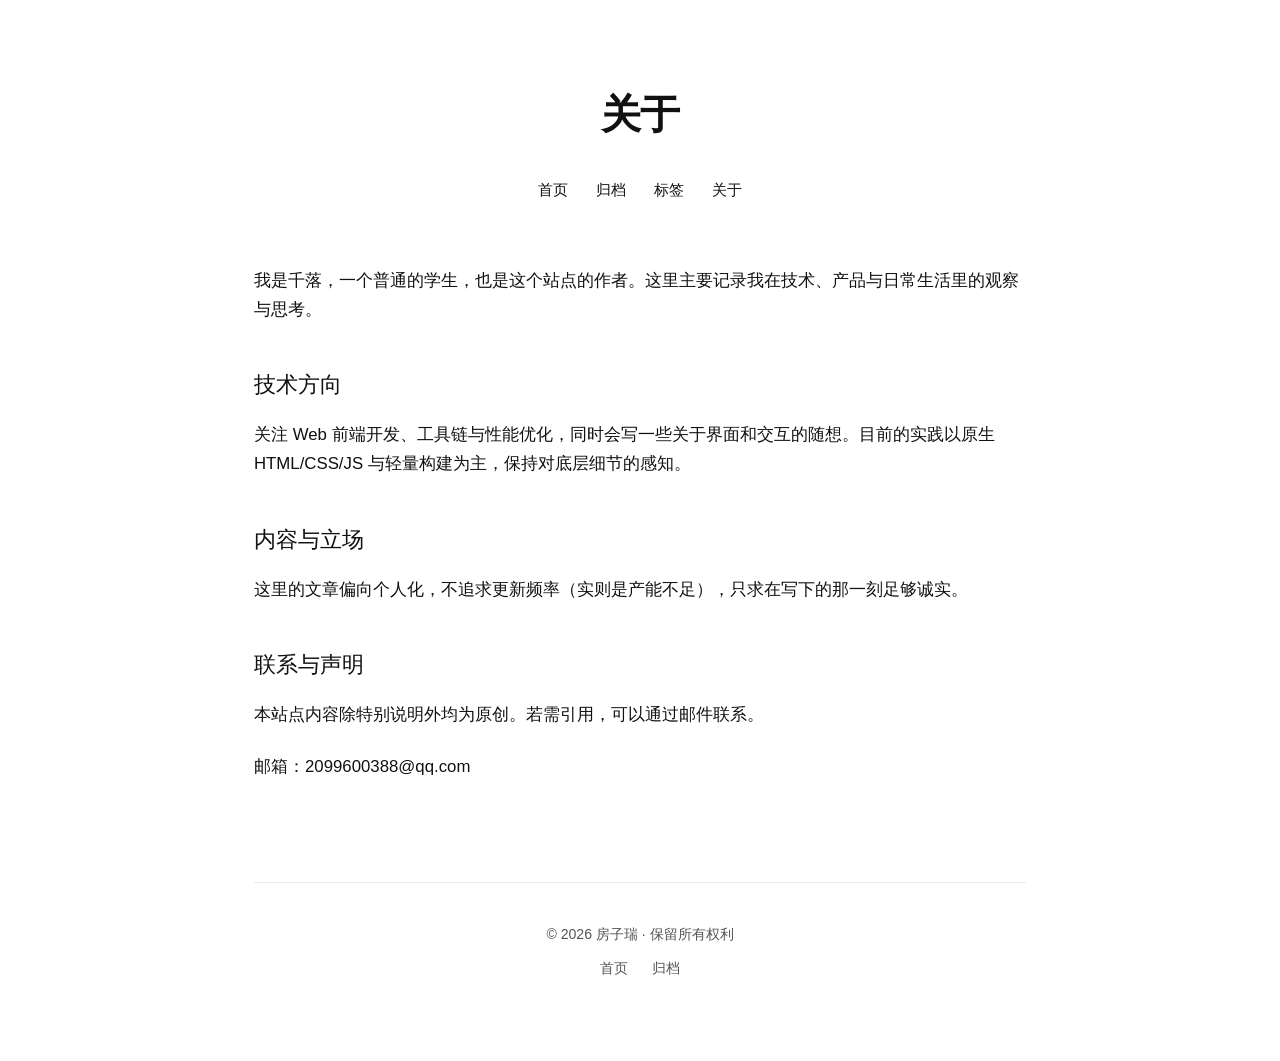
==== about.html @ 4a95ccf3 "Create about.html" ====
<!DOCTYPE html>
<html lang="zh-CN">
<head>
  <meta charset="UTF-8" />
  <meta name="viewport" content="width=device-width, initial-scale=1.0" />
  <meta name="description" content="关于千落博客的作者与站点介绍。" />
  <title>关于 · 千落</title>
  <style>
    :root {
      --bg: #ffffff;
      --fg: #111111;
      --muted: #555555;
      --border: #eaeaea;
      --hover: #000000;
      --transition: 0.3s ease;
    }
    @media (prefers-color-scheme: dark) {
      :root {
        --bg: #121212;
        --fg: #eeeeee;
        --muted: #aaaaaa;
        --border: #333333;
        --hover: #ffffff;
      }
    }
    * {
      margin: 0;
      padding: 0;
      box-sizing: border-box;
    }
    body {
      font-family: -apple-system, BlinkMacSystemFont, "Segoe UI", Roboto, "Helvetica Neue", Arial, sans-serif;
      background-color: var(--bg);
      color: var(--fg);
      line-height: 1.7;
      transition: background-color var(--transition), color var(--transition);
    }
    .container {
      max-width: 820px;
      margin: 0 auto;
      padding: 80px 24px;
    }
    header {
      text-align: center;
      margin-bottom: 64px;
    }
    header h1 {
      font-size: 2.5rem;
      font-weight: 600;
      letter-spacing: -0.5px;
    }
    nav ul {
      list-style: none;
      display: flex;
      justify-content: center;
      gap: 28px;
      margin-top: 28px;
      flex-wrap: wrap;
    }
    nav ul li a {
      text-decoration: none;
      color: var(--fg);
      font-size: 0.96rem;
      transition: color var(--transition);
    }
    nav ul li a:hover {
      color: var(--hover);
    }
    main article h2 {
      font-size: 1.35rem;
      font-weight: 500;
      margin-top: 2em;
      margin-bottom: 0.8em;
    }
    main article p {
      margin-bottom: 1.4em;
      font-size: 1.05rem;
      color: var(--fg);
    }
    main article a {
      color: var(--fg);
      text-decoration: underline;
      text-decoration-thickness: 1px;
      text-underline-offset: 3px;
      transition: color var(--transition);
    }
    main article a:hover {
      color: var(--hover);
    }
    footer {
      margin-top: 100px;
      text-align: center;
      font-size: 0.88rem;
      color: var(--muted);
      border-top: 1px solid var(--border);
      padding-top: 40px;
    }
    footer div {
      margin-top: 10px;
    }
    footer a {
      color: var(--muted);
      text-decoration: none;
      margin: 0 10px;
      transition: color var(--transition);
    }
    footer a:hover {
      color: var(--hover);
    }
    @media (max-width: 768px) {
      .container {
        padding: 40px 16px;
      }
      header h1 {
        font-size: 2rem;
      }
      main article h2 {
        font-size: 1.25rem;
      }
      main article p {
        font-size: 1rem;
      }
    }
    @media (max-width: 480px) {
      header h1 {
        font-size: 1.8rem;
      }
      .container {
        padding: 30px 12px;
      }
      nav ul {
        gap: 10px;
      }
      nav ul li a {
        font-size: 0.9rem;
      }
    }
  </style>
</head>
<body>
  <div class="container">
    <header>
      <h1>关于</h1>
      <nav>
        <ul>
          <li><a href="index.html">首页</a></li>
          <li><a href="archive.html">归档</a></li>
          <li><a href="tags.html">标签</a></li>
          <li><a href="about.html">关于</a></li>
        </ul>
      </nav>
    </header>

    <main>
      <article>
        <p>我是千落，一个普通的学生，也是这个站点的作者。这里主要记录我在技术、产品与日常生活里的观察与思考。</p>
        <h2>技术方向</h2>
        <p>关注 Web 前端开发、工具链与性能优化，同时会写一些关于界面和交互的随想。目前的实践以原生 HTML/CSS/JS 与轻量构建为主，保持对底层细节的感知。</p>
        <h2>内容与立场</h2>
        <p>这里的文章偏向个人化，不追求更新频率（实则是产能不足），只求在写下的那一刻足够诚实。</p>
        <h2>联系与声明</h2>
        <p>本站点内容除特别说明外均为原创。若需引用，可以通过邮件联系。</p>
        <p>邮箱：2099600388@qq.com</p>
      </article>
    </main>

    <footer>
      <p>© 2026 房子瑞 · 保留所有权利</p>
      <div>
        <a href="index.html">首页</a>
        <a href="archive.html">归档</a>
      </div>
    </footer>
  </div>
</body>
</html>
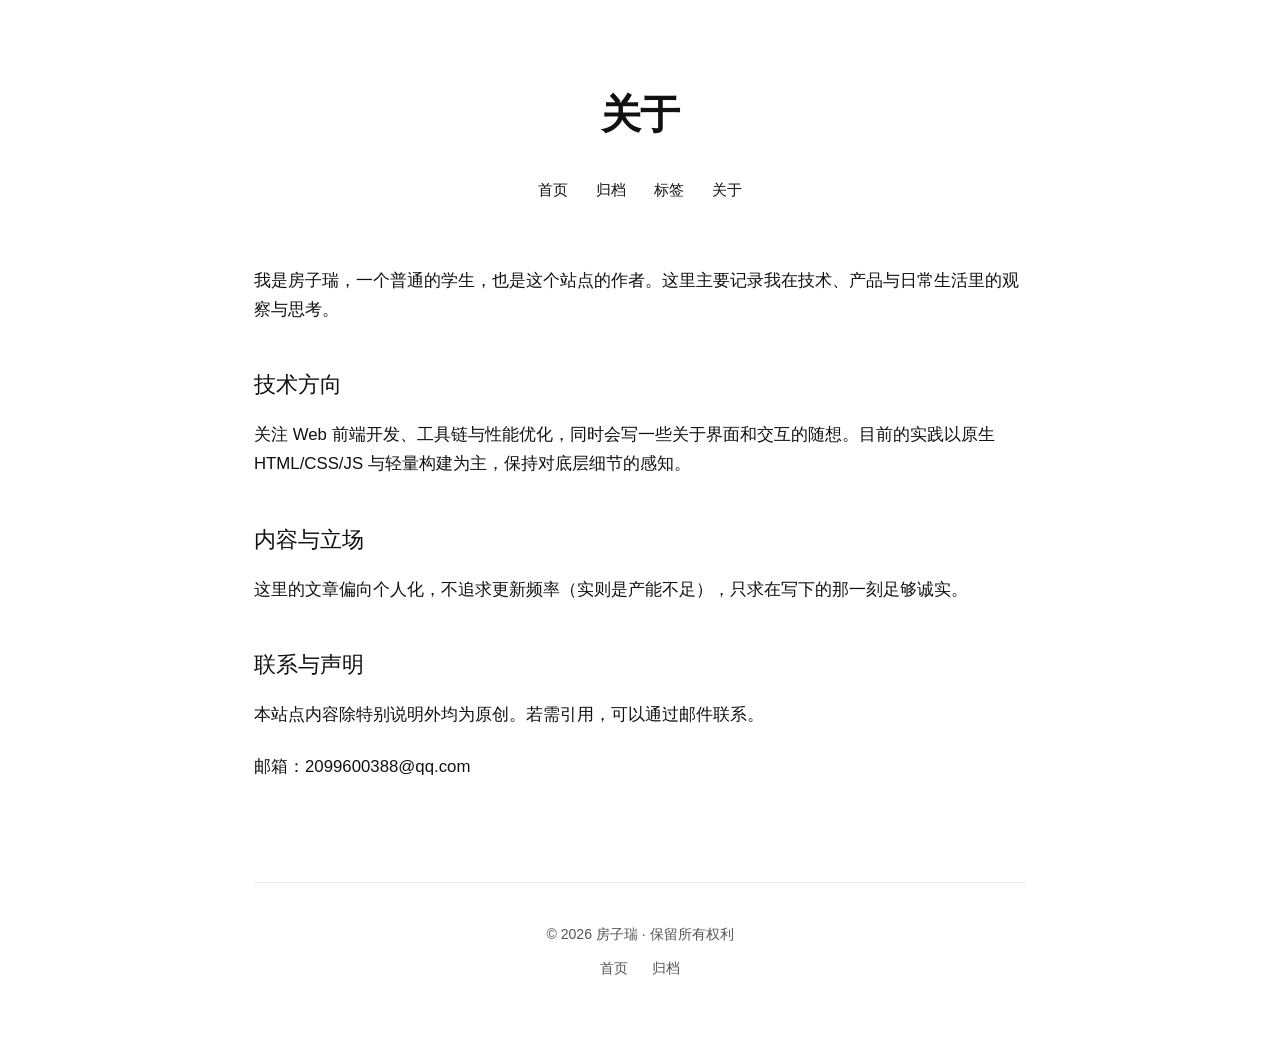
==== commit 6d90b42d: "Update about.html" ====
--- a/about.html
+++ b/about.html
@@ -3,8 +3,8 @@
 <head>
   <meta charset="UTF-8" />
   <meta name="viewport" content="width=device-width, initial-scale=1.0" />
-  <meta name="description" content="关于千落博客的作者与站点介绍。" />
-  <title>关于 · 千落</title>
+  <meta name="description" content="关于房子瑞博客的作者与站点介绍。" />
+  <title>关于 · 房子瑞</title>
   <style>
     :root {
       --bg: #ffffff;
@@ -153,7 +153,7 @@
 
     <main>
       <article>
-        <p>我是千落，一个普通的学生，也是这个站点的作者。这里主要记录我在技术、产品与日常生活里的观察与思考。</p>
+        <p>我是房子瑞，一个普通的学生，也是这个站点的作者。这里主要记录我在技术、产品与日常生活里的观察与思考。</p>
         <h2>技术方向</h2>
         <p>关注 Web 前端开发、工具链与性能优化，同时会写一些关于界面和交互的随想。目前的实践以原生 HTML/CSS/JS 与轻量构建为主，保持对底层细节的感知。</p>
         <h2>内容与立场</h2>
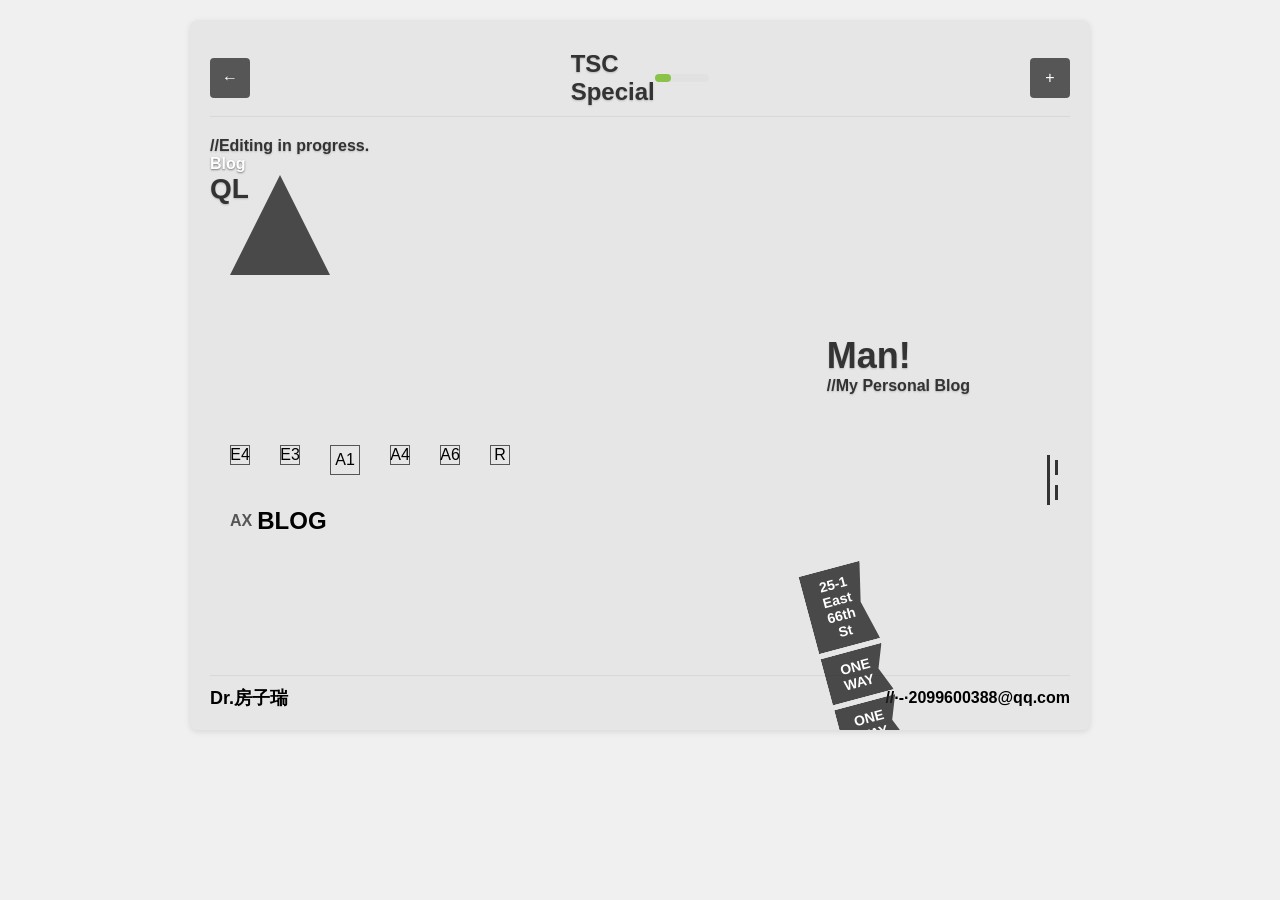
==== commit f457658f: "Update and rename mrfz.html to about.html" ====
--- a/about.html
+++ b/about.html
@@ -1,176 +1,351 @@
 <!DOCTYPE html>
 <html lang="zh-CN">
 <head>
-  <meta charset="UTF-8" />
-  <meta name="viewport" content="width=device-width, initial-scale=1.0" />
-  <meta name="description" content="关于房子瑞博客的作者与站点介绍。" />
-  <title>关于 · 房子瑞</title>
-  <style>
-    :root {
-      --bg: #ffffff;
-      --fg: #111111;
-      --muted: #555555;
-      --border: #eaeaea;
-      --hover: #000000;
-      --transition: 0.3s ease;
-    }
-    @media (prefers-color-scheme: dark) {
-      :root {
-        --bg: #121212;
-        --fg: #eeeeee;
-        --muted: #aaaaaa;
-        --border: #333333;
-        --hover: #ffffff;
-      }
-    }
-    * {
-      margin: 0;
-      padding: 0;
-      box-sizing: border-box;
-    }
-    body {
-      font-family: -apple-system, BlinkMacSystemFont, "Segoe UI", Roboto, "Helvetica Neue", Arial, sans-serif;
-      background-color: var(--bg);
-      color: var(--fg);
-      line-height: 1.7;
-      transition: background-color var(--transition), color var(--transition);
-    }
-    .container {
-      max-width: 820px;
-      margin: 0 auto;
-      padding: 80px 24px;
-    }
-    header {
-      text-align: center;
-      margin-bottom: 64px;
-    }
-    header h1 {
-      font-size: 2.5rem;
-      font-weight: 600;
-      letter-spacing: -0.5px;
-    }
-    nav ul {
-      list-style: none;
-      display: flex;
-      justify-content: center;
-      gap: 28px;
-      margin-top: 28px;
-      flex-wrap: wrap;
-    }
-    nav ul li a {
-      text-decoration: none;
-      color: var(--fg);
-      font-size: 0.96rem;
-      transition: color var(--transition);
-    }
-    nav ul li a:hover {
-      color: var(--hover);
-    }
-    main article h2 {
-      font-size: 1.35rem;
-      font-weight: 500;
-      margin-top: 2em;
-      margin-bottom: 0.8em;
-    }
-    main article p {
-      margin-bottom: 1.4em;
-      font-size: 1.05rem;
-      color: var(--fg);
-    }
-    main article a {
-      color: var(--fg);
-      text-decoration: underline;
-      text-decoration-thickness: 1px;
-      text-underline-offset: 3px;
-      transition: color var(--transition);
-    }
-    main article a:hover {
-      color: var(--hover);
-    }
-    footer {
-      margin-top: 100px;
-      text-align: center;
-      font-size: 0.88rem;
-      color: var(--muted);
-      border-top: 1px solid var(--border);
-      padding-top: 40px;
-    }
-    footer div {
-      margin-top: 10px;
-    }
-    footer a {
-      color: var(--muted);
-      text-decoration: none;
-      margin: 0 10px;
-      transition: color var(--transition);
-    }
-    footer a:hover {
-      color: var(--hover);
-    }
-    @media (max-width: 768px) {
-      .container {
-        padding: 40px 16px;
-      }
-      header h1 {
-        font-size: 2rem;
-      }
-      main article h2 {
-        font-size: 1.25rem;
-      }
-      main article p {
-        font-size: 1rem;
-      }
-    }
-    @media (max-width: 480px) {
-      header h1 {
-        font-size: 1.8rem;
-      }
-      .container {
-        padding: 30px 12px;
-      }
-      nav ul {
-        gap: 10px;
-      }
-      nav ul li a {
-        font-size: 0.9rem;
-      }
-    }
-  </style>
+    <meta charset="UTF-8">
+    <meta name="viewport" content="width=device-width, initial-scale=1.0">
+    <title>个人名片</title>
+    <style>
+        :root {
+            --bg: #f0f0f0;
+            --fg: #333;
+            --muted: #666;
+            --border: #ccc;
+            --hover: #000;
+            --accent: #4078F2;
+            --shadow: 0 2px 6px rgba(0, 0, 0, 0.1);
+            --transition: 0.25s ease;
+        }
+        
+        * {
+            margin: 0;
+            padding: 0;
+            box-sizing: border-box;
+            font-family: 'Arial', sans-serif;
+        }
+        
+        body {
+            background-color: var(--bg);
+            padding: 20px;
+        }
+        
+        .card-container {
+            max-width: 900px;
+            margin: 0 auto;
+            position: relative;
+            background-color: #e6e6e6;
+            border-radius: 8px;
+            overflow: hidden;
+            box-shadow: var(--shadow);
+            padding: 20px;
+            background-image: url('https://raw.githubusercontent.com/Fzr110911/Blog/main/bbt.png');
+            background-size: cover;
+            background-position: center;
+        }
+        
+        /* 文字优化 */
+        .text-layer {
+            position: relative;
+            z-index: 2;
+        }
+        
+        .text-content {
+            background-color: rgba(255, 255, 255, 0.7);
+            padding: 2px 6px;
+            border-radius: 3px;
+            display: inline-block;
+        }
+        
+        /* 字体大小优化 */
+        .header-bar {
+            display: flex;
+            justify-content: space-between;
+            align-items: center;
+            margin-bottom: 20px;
+            padding: 10px 0;
+            border-bottom: 1px solid rgba(204, 204, 204, 0.5);
+        }
+        
+        .page-title h1 {
+            font-size: 24px;
+            font-weight: bold;
+            color: var(--fg);
+            text-shadow: 0 1px 2px rgba(0, 0, 0, 0.2);
+        }
+        
+        .status-text {
+            font-size: 16px;
+            font-weight: bold;
+            color: var(--fg);
+            text-shadow: 0 1px 2px rgba(0, 0, 0, 0.2);
+        }
+        
+        .triangle-text {
+            font-size: 16px;
+            font-weight: bold;
+            color: white;
+            text-shadow: 0 1px 2px rgba(0, 0, 0, 0.5);
+        }
+        
+        .signature {
+            font-size: 28px;
+            font-weight: bold;
+            color: var(--fg);
+            text-shadow: 0 1px 2px rgba(0, 0, 0, 0.2);
+        }
+        
+        .location-marker h2 {
+            font-size: 36px;
+            font-weight: bold;
+            color: var(--fg);
+            text-shadow: 0 1px 2px rgba(0, 0, 0, 0.2);
+        }
+        
+        .location-text {
+            font-size: 16px;
+            font-weight: bold;
+            color: var(--fg);
+            text-shadow: 0 1px 2px rgba(0, 0, 0, 0.2);
+        }
+        
+        .sign {
+            font-size: 14px;
+            font-weight: bold;
+        }
+        
+        .blog-logo {
+            font-size: 24px;
+            font-weight: bold;
+        }
+        
+        .author {
+            font-size: 18px;
+            font-weight: bold;
+        }
+        
+        .source {
+            font-size: 16px;
+            font-weight: bold;
+        }
+        
+        /* 其他原有样式保持不变 */
+        .nav-button {
+            width: 40px;
+            height: 40px;
+            background-color: rgba(51, 51, 51, 0.8);
+            color: white;
+            display: flex;
+            justify-content: center;
+            align-items: center;
+            cursor: pointer;
+            border-radius: 4px;
+        }
+        
+        .page-title {
+            display: flex;
+            align-items: center;
+        }
+        
+        .status-indicator {
+            height: 8px;
+            width: 100%;
+            background-color: rgba(221, 221, 221, 0.5);
+            border-radius: 4px;
+            position: relative;
+        }
+        
+        .status-indicator::after {
+            content: '';
+            position: absolute;
+            left: 0;
+            top: 0;
+            height: 100%;
+            width: 30%;
+            background-color: #8bc34a;
+            border-radius: 4px;
+        }
+        
+        .content-area {
+            position: relative;
+            height: 500px;
+        }
+        
+        .triangle {
+            width: 0;
+            height: 0;
+            border-left: 50px solid transparent;
+            border-right: 50px solid transparent;
+            border-bottom: 100px solid rgba(34, 34, 34, 0.8);
+            position: absolute;
+            top: 20px;
+            left: 20px;
+        }
+        
+        .location-marker {
+            position: absolute;
+            top: 180px;
+            right: 100px;
+        }
+        
+        .street-signs {
+            position: absolute;
+            top: 230px;
+            right: 80px;
+            transform: rotate(-15deg);
+        }
+        
+        .sign {
+            background-color: rgba(34, 34, 34, 0.8);
+            color: white;
+            padding: 8px 10px;
+            margin-bottom: 5px;
+            display: inline-block;
+            clip-path: polygon(0% 0%, 100% 0%, 85% 50%, 100% 100%, 0% 100%);
+            text-align: center;
+        }
+        
+        .arrow-sign {
+            background-color: transparent;
+            color: #222;
+            border: 2px solid #222;
+            padding: 8px 10px;
+            margin-left: 5px;
+            display: inline-block;
+            clip-path: polygon(0% 0%, 100% 0%, 85% 50%, 100% 100%, 0% 100%);
+        }
+        
+        .map-coords {
+            position: absolute;
+            bottom: 180px;
+            left: 20px;
+            display: flex;
+            gap: 30px;
+        }
+        
+        .coords-box {
+            width: 20px;
+            height: 20px;
+            border: 1px solid #555;
+            display: flex;
+            justify-content: center;
+            align-items: center;
+        }
+        
+        .large-box {
+            width: 30px;
+            height: 30px;
+            border: 1px solid #555;
+            display: flex;
+            justify-content: center;
+            align-items: center;
+        }
+        
+        .logo {
+            position: absolute;
+            bottom: 120px;
+            left: 20px;
+            display: flex;
+            align-items: center;
+        }
+        
+        .footer {
+            display: flex;
+            justify-content: space-between;
+            align-items: center;
+            margin-top: 20px;
+            padding-top: 10px;
+            border-top: 1px solid rgba(204, 204, 204, 0.5);
+        }
+        
+        .barcode {
+            position: absolute;
+            bottom: 150px;
+            right: 20px;
+            height: 50px;
+            width: 3px;
+            background-color: #333;
+        }
+        
+        .barcode::before, .barcode::after {
+            content: "";
+            position: absolute;
+            width: 3px;
+            height: 15px;
+            background-color: #333;
+            left: 8px;
+        }
+        
+        .barcode::before {
+            top: 5px;
+        }
+        
+        .barcode::after {
+            bottom: 5px;
+        }
+    </style>
 </head>
 <body>
-  <div class="container">
-    <header>
-      <h1>关于</h1>
-      <nav>
-        <ul>
-          <li><a href="index.html">首页</a></li>
-          <li><a href="archive.html">归档</a></li>
-          <li><a href="tags.html">标签</a></li>
-          <li><a href="about.html">关于</a></li>
-        </ul>
-      </nav>
-    </header>
-
-    <main>
-      <article>
-        <p>我是房子瑞，一个普通的学生，也是这个站点的作者。这里主要记录我在技术、产品与日常生活里的观察与思考。</p>
-        <h2>技术方向</h2>
-        <p>关注 Web 前端开发、工具链与性能优化，同时会写一些关于界面和交互的随想。目前的实践以原生 HTML/CSS/JS 与轻量构建为主，保持对底层细节的感知。</p>
-        <h2>内容与立场</h2>
-        <p>这里的文章偏向个人化，不追求更新频率（实则是产能不足），只求在写下的那一刻足够诚实。</p>
-        <h2>联系与声明</h2>
-        <p>本站点内容除特别说明外均为原创。若需引用，可以通过邮件联系。</p>
-        <p>邮箱：2099600388@qq.com</p>
-      </article>
-    </main>
-
-    <footer>
-      <p>© 2026 房子瑞 · 保留所有权利</p>
-      <div>
-        <a href="index.html">首页</a>
-        <a href="archive.html">归档</a>
-      </div>
-    </footer>
-  </div>
+    <div class="card-container">
+        <!-- 顶部导航栏 -->
+        <div class="header-bar">
+            <div class="nav-button">←</div>
+            <div class="page-title">
+                <h1>TSC Special</h1>
+                <div class="status-indicator"></div>
+            </div>
+            <div class="nav-button">+</div>
+        </div>
+        
+        <!-- 状态文本 -->
+        <div class="status-text">//Editing in progress.</div>
+        
+        <!-- 主内容区域 -->
+        <div class="content-area">
+            <!-- 黑色三角形标识 -->
+            <div class="triangle"></div>
+            <div class="triangle-text">Blog</div>
+            
+            <!-- 签名 -->
+            <div class="signature">QL</div>
+            
+            <!-- 位置标识 -->
+            <div class="location-marker">
+                <h2>Man!</h2>
+                <div class="location-text">//My Personal Blog</div>
+                
+                <!-- 街道指示牌 -->
+                <div class="street-signs">
+                    <div class="sign">25-1<br/>East 66th St</div>
+                    <div class="sign">ONE WAY</div>
+                    <div class="sign">ONE WAY</div>
+                    <div class="arrow-sign">→</div>
+                </div>
+            </div>
+            
+            <!-- 地图坐标 -->
+            <div class="map-coords">
+                <div class="coords-box">E4</div>
+                <div class="coords-box">E3</div>
+                <div class="large-box">A1</div>
+                <div class="coords-box">A4</div>
+                <div class="coords-box">A6</div>
+                <div class="coords-box">R</div>
+            </div>
+            
+            <!-- Logo -->
+            <div class="logo">
+                <span style="color:#555;margin-right:5px;font-weight:bold;">AX</span>
+                <span class="blog-logo">BLOG</span>
+            </div>
+            
+            <!-- 条形码 -->
+            <div class="barcode"></div>
+        </div>
+        
+        <!-- 底部信息 -->
+        <div class="footer">
+            <div class="author">Dr.房子瑞</div>
+            <div class="source">//·-·2099600388@qq.com</div>
+        </div>
+    </div>
 </body>
 </html>
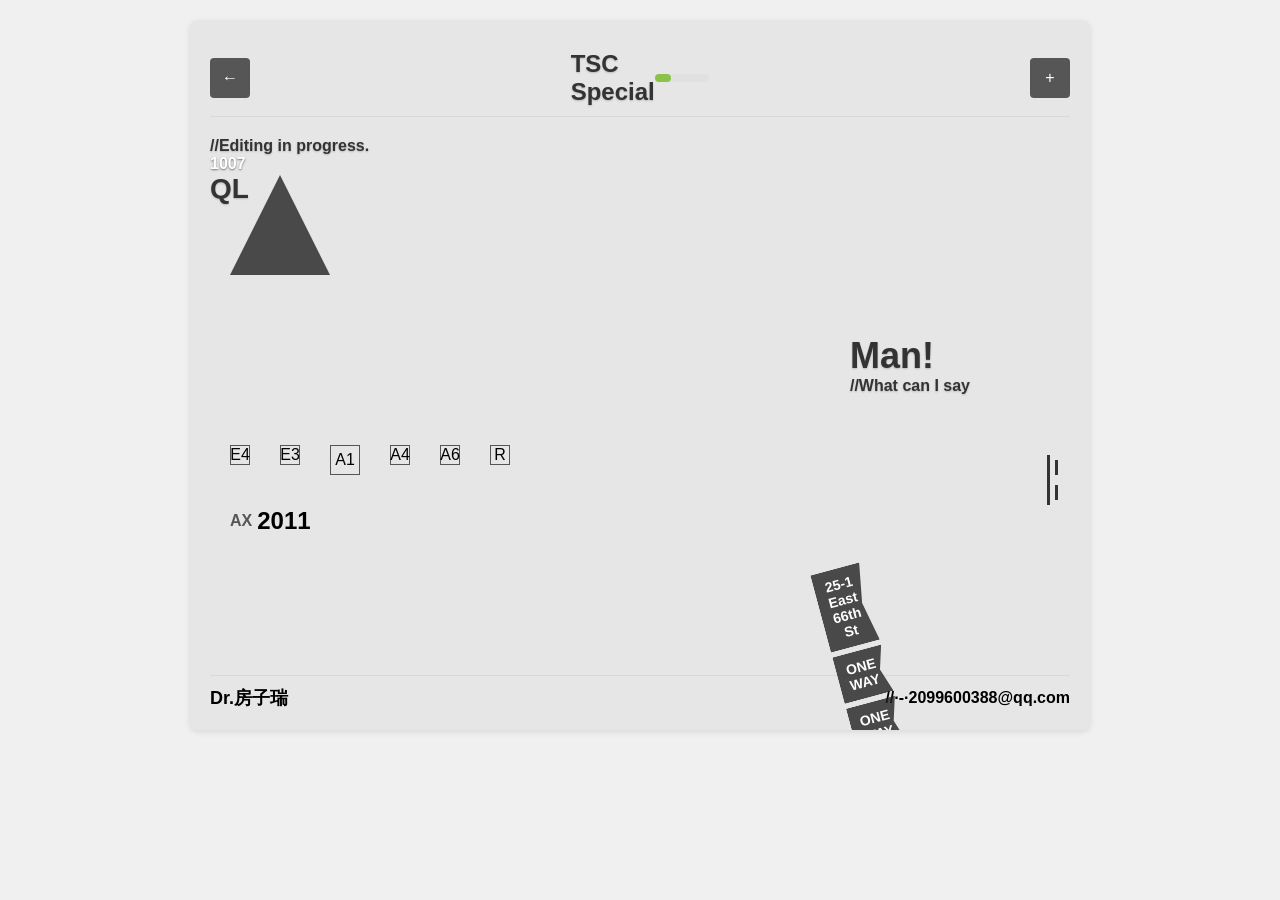
==== commit 6bd967b0: "Update about.html" ====
--- a/about.html
+++ b/about.html
@@ -302,7 +302,7 @@
         <div class="content-area">
             <!-- 黑色三角形标识 -->
             <div class="triangle"></div>
-            <div class="triangle-text">Blog</div>
+            <div class="triangle-text">1007</div>
             
             <!-- 签名 -->
             <div class="signature">QL</div>
@@ -310,7 +310,7 @@
             <!-- 位置标识 -->
             <div class="location-marker">
                 <h2>Man!</h2>
-                <div class="location-text">//My Personal Blog</div>
+                <div class="location-text">//What can I say</div>
                 
                 <!-- 街道指示牌 -->
                 <div class="street-signs">
@@ -334,7 +334,7 @@
             <!-- Logo -->
             <div class="logo">
                 <span style="color:#555;margin-right:5px;font-weight:bold;">AX</span>
-                <span class="blog-logo">BLOG</span>
+                <span class="blog-logo">2011</span>
             </div>
             
             <!-- 条形码 -->
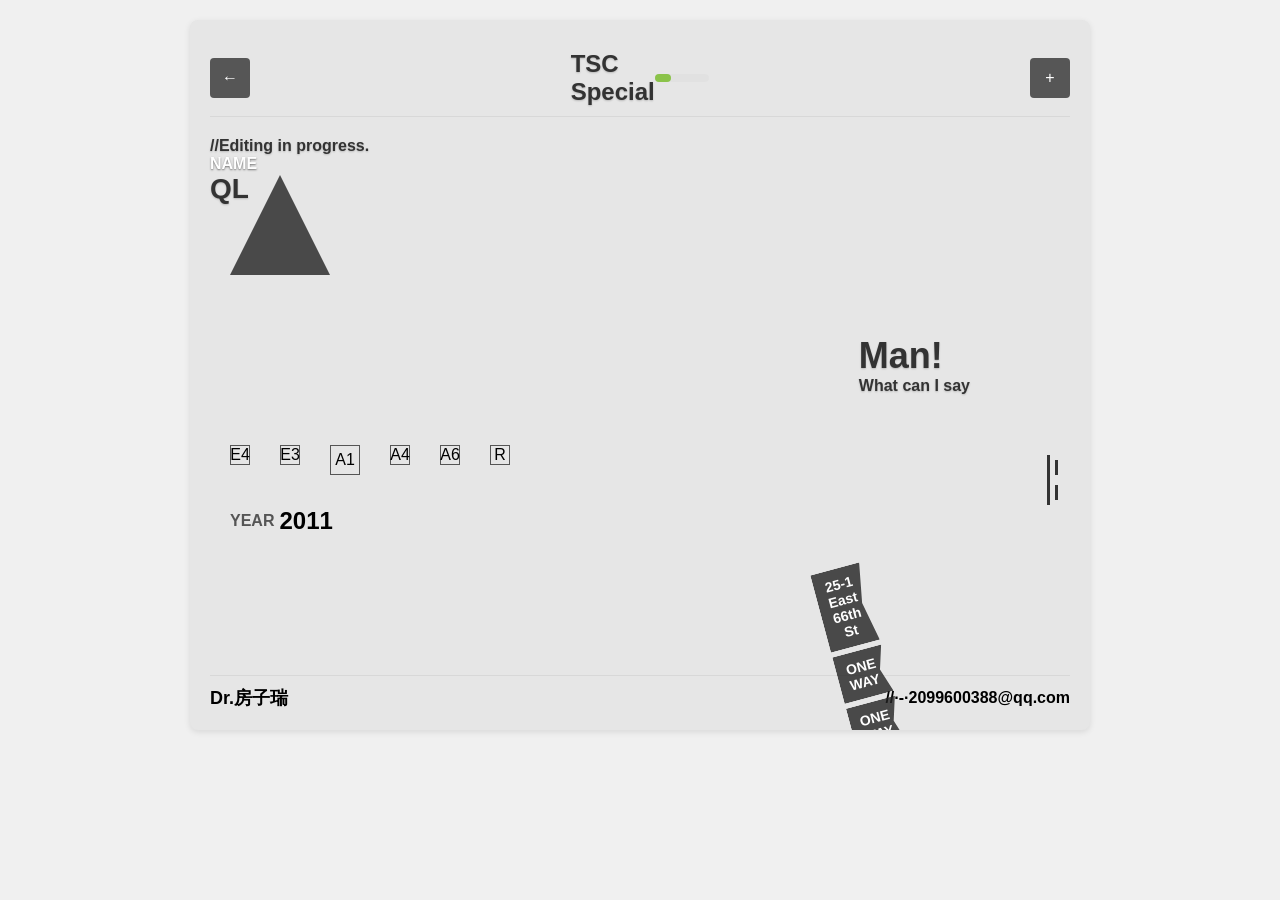
==== commit cfd26b57: "Update about.html" ====
--- a/about.html
+++ b/about.html
@@ -302,7 +302,7 @@
         <div class="content-area">
             <!-- 黑色三角形标识 -->
             <div class="triangle"></div>
-            <div class="triangle-text">1007</div>
+            <div class="triangle-text">NAME</div>
             
             <!-- 签名 -->
             <div class="signature">QL</div>
@@ -310,7 +310,7 @@
             <!-- 位置标识 -->
             <div class="location-marker">
                 <h2>Man!</h2>
-                <div class="location-text">//What can I say</div>
+                <div class="location-text">What can I say</div>
                 
                 <!-- 街道指示牌 -->
                 <div class="street-signs">
@@ -333,7 +333,7 @@
             
             <!-- Logo -->
             <div class="logo">
-                <span style="color:#555;margin-right:5px;font-weight:bold;">AX</span>
+                <span style="color:#555;margin-right:5px;font-weight:bold;">YEAR</span>
                 <span class="blog-logo">2011</span>
             </div>
             
